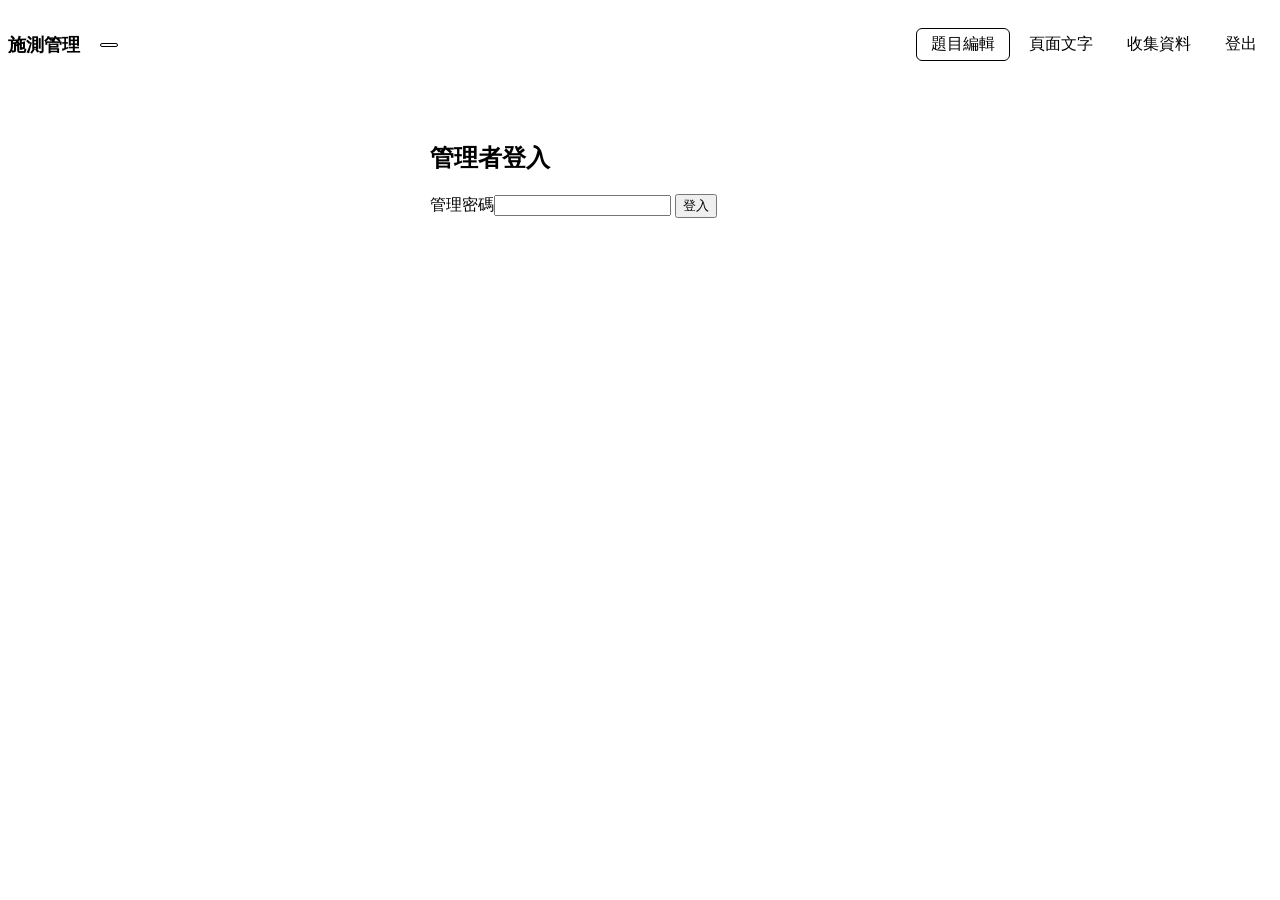
==== admin.html @ 465813cc "Add question-set JSON import/export to the admin editor" ====
<!doctype html>
<html lang="zh-Hant">
<head>
<meta charset="utf-8">
<meta name="viewport" content="width=device-width,initial-scale=1,viewport-fit=cover">
<title>施測管理</title>
<link rel="preconnect" href="https://fonts.googleapis.com">
<link rel="preconnect" href="https://fonts.gstatic.com" crossorigin>
<link rel="stylesheet" href="https://fonts.googleapis.com/css2?family=Noto+Sans+TC:wght@400;500;700&family=LXGW+WenKai+TC&display=swap">
<link rel="stylesheet" href="assets/common.css?v=20261123b">
<style>
body{padding-block:0 48px}
.adminbar{position:sticky;top:env(safe-area-inset-top,0px);z-index:20;background:var(--bg);border-bottom:1px solid var(--line);
  display:flex;flex-wrap:wrap;align-items:center;gap:10px 20px;padding-block:12px;margin-bottom:20px}
.adminbar h1{font-size:1.15rem}
.mode{font-size:.78rem;border-radius:4px;padding:1px 8px;border:1px solid currentColor}
.mode.demo{color:var(--warn)} .mode.live{color:var(--ok)}
.tabs{display:flex;gap:4px;margin-left:auto;flex-wrap:wrap}
.tab{font:inherit;background:transparent;border:1px solid transparent;color:var(--muted);border-radius:6px;padding:5px 14px;cursor:pointer}
.tab[aria-selected="true"]{background:var(--surface);border-color:var(--line);color:var(--ink);font-weight:500}
.wrap{max-width:1500px;margin:0 auto}
.login{max-width:420px;margin:60px auto}
.err{color:var(--bad);font-size:.9rem}
.status{font-size:.88rem;color:var(--muted)}
.status.dirty{color:var(--warn)} .status.saved{color:var(--ok)}

/* editor */
.editor{display:grid;grid-template-columns:220px minmax(0,440px) minmax(0,1fr);gap:18px;align-items:start}
@media (max-width:1200px){.editor{grid-template-columns:200px minmax(0,1fr)} .preview{grid-column:1 / -1}}
@media (max-width:760px){.editor{grid-template-columns:minmax(0,1fr)}}
.sidebar{display:grid;gap:14px;position:sticky;top:72px}
@media (max-width:760px){.sidebar{position:static}}
.bk h3{font-size:.8rem;letter-spacing:.06em;color:var(--muted);font-weight:500;margin:0}
.bkhead{display:flex;align-items:center;gap:8px;flex-wrap:wrap;margin-bottom:6px}
.bkact{display:flex;gap:8px;margin-left:auto;font-size:.78rem}
.bkhead .bkname{width:7em;padding:2px 6px;font:inherit;font-size:.85rem}
.bkhead .linkbtn{font-size:.78rem}
.linkbtn.danger{color:var(--bad)}
.bkmsg{margin:-2px 0 6px} .bkmsg.err{color:var(--bad)}
.bk ul{list-style:none;margin:0;padding:0;display:grid;gap:4px}
.setbtn{font:inherit;width:100%;text-align:left;background:var(--surface);border:1px solid var(--line);color:var(--ink);border-radius:6px;padding:6px 10px;cursor:pointer;display:grid;gap:0}
.setbtn[aria-current="true"]{border-color:var(--accent);background:var(--accent-soft)}
.setbtn .id{font-weight:500;overflow-wrap:anywhere}
.setbtn .meta{font-size:.78rem;color:var(--muted)}
.form{background:var(--surface);border:1px solid var(--line);border-radius:8px;padding:18px;display:grid;gap:14px}
.row{display:grid;grid-template-columns:repeat(3,minmax(0,1fr));gap:10px}
.form label.f{display:grid;gap:4px;font-size:.85rem;color:var(--muted)}
.form label.f > span{font-weight:500;color:var(--ink)}
.check{display:flex;gap:6px;align-items:center;font-size:.9rem}
.hint{font-size:.8rem;color:var(--muted)}
/* 文章欄下方的標記說明表 */
.marks{border-collapse:collapse;font-size:.8rem;color:var(--muted);width:100%;margin-top:-6px}
.marks th,.marks td{text-align:left;padding:2px 8px 2px 0;border-bottom:1px solid var(--line);vertical-align:top;white-space:normal;background:none;letter-spacing:0;font-size:inherit}
.marks th{font-weight:500;color:var(--ink)}
.marks td:first-child{white-space:nowrap}
.marks tr:last-child td{border-bottom:0}
.itemed{border:1px solid var(--line);border-radius:8px;padding:12px;display:grid;gap:8px}
.itemed header{display:flex;align-items:center;gap:6px;flex-wrap:wrap}
.itemed header b{margin-right:auto}
.opt-row{display:grid;grid-template-columns:2em minmax(0,1fr);gap:6px;align-items:center}
.opt-row span{font-family:var(--f-num);color:var(--muted)}
.actions{display:flex;flex-wrap:wrap;gap:8px;align-items:center}
.errors{border:1px solid var(--bad);border-radius:6px;padding:8px 12px;color:var(--bad);font-size:.88rem}
.preview{display:grid;gap:8px;min-width:0}
.preview .cap{display:flex;justify-content:space-between;gap:8px;flex-wrap:wrap;font-size:.85rem;color:var(--muted)}
.preview .frame{border:1px dashed var(--line);border-radius:10px;padding:14px;background:var(--bg)}
.preview .taskbar{position:static}
.pagelist{list-style:none;margin:0;padding:0;display:grid;gap:4px}
/* 拖曳排序 */
.bk li[draggable]{cursor:grab}
.bk li.dragging{opacity:.4}
.bk li.drop-before{box-shadow:0 -3px 0 var(--accent)}
.bk li.drop-after{box-shadow:0 3px 0 var(--accent)}
.grip{color:var(--muted);margin-right:6px;font-size:.8em;letter-spacing:-2px}
.testlinks{display:grid;gap:6px;border-top:1px solid var(--line);padding-top:12px}
.testlinks h3{font-size:.85rem}
.testlinks .tool{text-decoration:none;display:inline-block}
.linkbtn{background:none;border:0;padding:0;font:inherit;color:var(--accent);text-decoration:underline;cursor:pointer}
/* 欄寬調整 */
.editor .gutter{display:none}
@media (min-width:1201px){
  .editor:has(> .gutter){column-gap:0}
  .editor .gutter{display:block;align-self:stretch;cursor:col-resize;position:relative;min-height:200px}
  .editor .gutter::after{content:"";position:absolute;top:0;bottom:0;left:5px;width:2px;border-radius:2px;background:var(--line)}
  .editor .gutter:hover::after,.editor .gutter.active::after{background:var(--accent)}
}
.mode a{color:inherit}
#textPreview{display:grid;gap:14px}
#textPreview hr{border:0;border-top:1px dashed var(--line);margin:4px 0}
code{font-family:var(--f-num);font-size:.85em;background:var(--bg);border-radius:3px;padding:0 3px}

/* data */
.data{display:grid;gap:16px}
.chips{display:flex;flex-wrap:wrap;gap:8px}
.chip{border:1px solid var(--line);background:var(--surface);border-radius:6px;padding:6px 12px;font-size:.9rem}
.chip b{font-family:var(--f-num);margin-left:6px}
.filters{display:flex;flex-wrap:wrap;gap:8px 18px;align-items:center;background:var(--surface);border:1px solid var(--line);border-radius:8px;padding:10px 14px}
.filters input[type=number]{width:5em;padding:2px 6px}
.pill{display:inline-block;font-size:.76rem;border-radius:999px;padding:0 8px;border:1px solid currentColor}
.pill.ok{color:var(--ok)} .pill.wip{color:var(--warn)} .pill.bad{color:var(--bad)}
td.low{color:var(--bad)}
.data h2{margin:4px 0 0}
.data h3{margin:14px 0 4px;font-size:1rem}
.kpis{display:grid;grid-template-columns:repeat(auto-fit,minmax(150px,1fr));gap:12px}
.kpi{background:var(--surface);border:1px solid var(--line);border-radius:10px;padding:12px 16px;display:grid;gap:2px}
.kpi b{font-family:var(--f-num);font-size:1.9rem;line-height:1.1}
.kpi small{color:var(--muted);font-size:.78rem}
details.sec{background:var(--surface);border:1px solid var(--line);border-radius:10px;padding:10px 16px}
details.sec>summary{cursor:pointer;font-weight:700}
details.sec>summary .muted{font-weight:400;font-size:.88rem;margin-left:12px}
details.sec[open]>summary{margin-bottom:8px}
.flist,.dlist{list-style:none;margin:0;padding:0;display:grid;gap:10px}
.flist li{display:grid;grid-template-columns:1fr auto;gap:0 12px;border-bottom:1px dashed var(--line);padding-bottom:8px}
.flist li p{grid-column:1/-1;margin:2px 0 0 1.6em;font-size:.85rem}
.flist .cnt{font-family:var(--f-num);color:var(--muted)}
.flist input[type=number]{width:5em;padding:2px 6px}
.dlist li{display:flex;gap:12px;align-items:baseline;flex-wrap:wrap}
.dlist .btn{min-width:8.5em}
</style>
</head>
<body>
<header class="adminbar wrap">
  <h1>施測管理</h1>
  <span class="mode" id="mode"></span>
  <nav class="tabs" id="tabs" role="tablist" hidden>
    <button class="tab" role="tab" id="tab-edit" aria-selected="true">題目編輯</button>
    <button class="tab" role="tab" id="tab-texts" aria-selected="false">頁面文字</button>
    <button class="tab" role="tab" id="tab-data" aria-selected="false">收集資料</button>
    <button class="tab" id="logout" type="button">登出</button>
  </nav>
</header>

<main class="wrap">
  <section class="login panel" id="login">
    <h2>管理者登入</h2>
    <label class="field"><span class="q">管理密碼</span><input type="password" id="key" autocomplete="current-password"></label>
    <p class="err" id="loginErr" hidden></p>
    <button class="btn" id="loginBtn" type="button" style="justify-self:center">登入</button>
    <p class="muted" id="loginHint"></p>
  </section>

  <section id="view-edit" hidden>
    <div class="editor">
      <aside class="sidebar">
        <div id="setList"></div>
        <div class="actions"><button class="btn ghost small" id="addSet" type="button">新增題組</button>
          <button class="btn ghost small" id="addBooklet" type="button">新增題本</button></div>
        <div class="actions"><label class="btn ghost small"><input type="file" id="importSets" accept=".json,application/json" hidden>匯入題組檔</label>
          <button class="btn ghost small" id="exportSets" type="button">匯出題組檔</button></div>
        <p class="hint" id="importMsg">匯入會取代目前所有正式題組（練習題組保留），按「儲存全部變更」後才寫入試算表。</p>
        <div id="testLinks" class="testlinks"></div>
      </aside>
      <div class="form" id="form"></div>
      <div class="preview">
        <div class="cap"><span>受試者看到的畫面（可以直接試畫重點、點選項）</span><span id="pvNote"></span></div>
        <div class="frame" id="preview"></div>
      </div>
    </div>
  </section>

  <section id="view-texts" hidden></section>

  <section id="view-data" class="data" hidden></section>
</main>

<script src="assets/config.js?v=20261123b"></script>
<script src="assets/render.js?v=20261123b"></script>
<script src="assets/texts.js?v=20261123b"></script>
<script src="assets/api.js?v=20261123b"></script>
<script src="assets/admin.js?v=20261123b"></script>
</body>
</html>
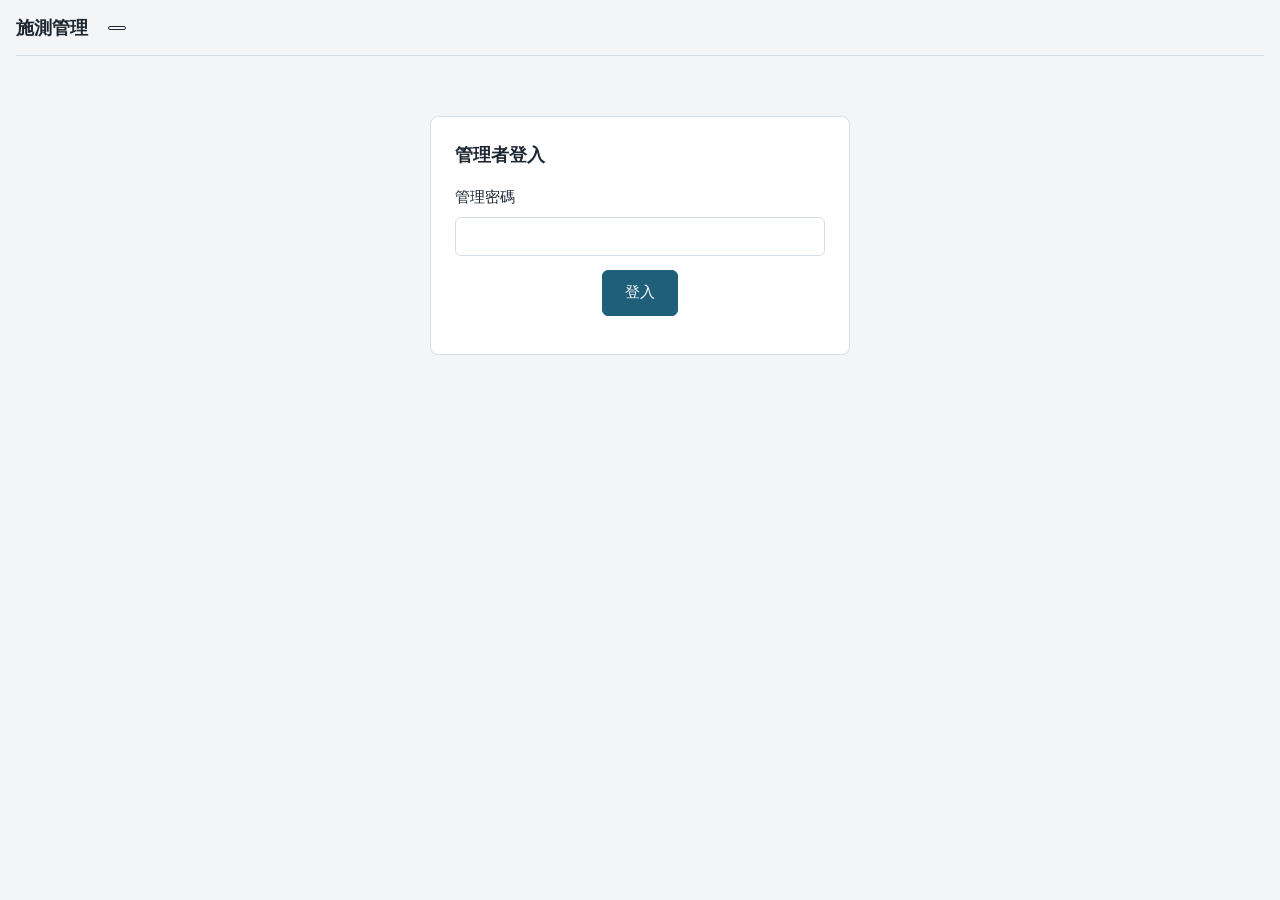
==== commit 5548cc04: "Add framed-box passage markup" ====
--- a/admin.html
+++ b/admin.html
@@ -7,7 +7,7 @@
 <link rel="preconnect" href="https://fonts.googleapis.com">
 <link rel="preconnect" href="https://fonts.gstatic.com" crossorigin>
 <link rel="stylesheet" href="https://fonts.googleapis.com/css2?family=Noto+Sans+TC:wght@400;500;700&family=LXGW+WenKai+TC&display=swap">
-<link rel="stylesheet" href="assets/common.css?v=20261123b">
+<link rel="stylesheet" href="assets/common.css?v=20261123d">
 <style>
 body{padding-block:0 48px}
 .adminbar{position:sticky;top:env(safe-area-inset-top,0px);z-index:20;background:var(--bg);border-bottom:1px solid var(--line);
@@ -35,6 +35,7 @@
 .bkact{display:flex;gap:8px;margin-left:auto;font-size:.78rem}
 .bkhead .bkname{width:7em;padding:2px 6px;font:inherit;font-size:.85rem}
 .bkhead .linkbtn{font-size:.78rem}
+.bkassign{font-size:.8rem;margin:-2px 0 6px}
 .linkbtn.danger{color:var(--bad)}
 .bkmsg{margin:-2px 0 6px} .bkmsg.err{color:var(--bad)}
 .bk ul{list-style:none;margin:0;padding:0;display:grid;gap:4px}
@@ -163,10 +164,10 @@
   <section id="view-data" class="data" hidden></section>
 </main>
 
-<script src="assets/config.js?v=20261123b"></script>
-<script src="assets/render.js?v=20261123b"></script>
-<script src="assets/texts.js?v=20261123b"></script>
-<script src="assets/api.js?v=20261123b"></script>
-<script src="assets/admin.js?v=20261123b"></script>
+<script src="assets/config.js?v=20261123d"></script>
+<script src="assets/render.js?v=20261123d"></script>
+<script src="assets/texts.js?v=20261123d"></script>
+<script src="assets/api.js?v=20261123d"></script>
+<script src="assets/admin.js?v=20261123d"></script>
 </body>
 </html>
--- a/assets/common.css
+++ b/assets/common.css
@@ -0,0 +1,167 @@
+/* Layout: computer-based-test screen — progress bar, sticky task bar, passage + questions side by side (stacks when its container is narrow); admin adds a two-pane editor */
+:root{
+  --bg:#f3f5f7; --surface:#ffffff; --ink:#1d2731; --muted:#5d6b78; --line:#d5dde5;
+  --accent:#1f5f7a; --accent-ink:#ffffff; --accent-soft:#e1eef4;
+  --mark:#fde68a; --mark-ink:#1d2731; --warn:#9b3d12; --ok:#1d6b45; --bad:#b42318;
+  --flag:#c26a00; --flag-ink:#ffffff; --flag-soft:#fdf0dc;
+  --f-read:"Noto Serif TC","Songti TC","PMingLiU",serif;
+  --f-ui:"Noto Sans TC","PingFang TC","Microsoft JhengHei",system-ui,sans-serif;
+  --f-num:ui-monospace,"SFMono-Regular",Menlo,Consolas,monospace;
+}
+@media (prefers-color-scheme: dark){:root:not([data-theme="light"]){
+  --bg:#12181e; --surface:#1a222a; --ink:#e4ebf1; --muted:#9aa9b6; --line:#2c3843;
+  --accent:#7cc0dc; --accent-ink:#0e1a20; --accent-soft:#1d3440;
+  --mark:#a1802a; --mark-ink:#fff8e1; --warn:#f0a07a; --ok:#7fd1a6; --bad:#f29b90; color-scheme:dark;
+  --flag:#e9a23b; --flag-ink:#1d1405; --flag-soft:#3a2c14;
+}}
+:root[data-theme="dark"]{
+  --bg:#12181e; --surface:#1a222a; --ink:#e4ebf1; --muted:#9aa9b6; --line:#2c3843;
+  --accent:#7cc0dc; --accent-ink:#0e1a20; --accent-soft:#1d3440;
+  --mark:#a1802a; --mark-ink:#fff8e1; --warn:#f0a07a; --ok:#7fd1a6; --bad:#f29b90; color-scheme:dark;
+  --flag:#e9a23b; --flag-ink:#1d1405; --flag-soft:#3a2c14;
+}
+*{box-sizing:border-box}
+[hidden]{display:none!important}
+html{-webkit-text-size-adjust:100%}
+body{margin:0;background:var(--bg);color:var(--ink);font-family:var(--f-ui);font-size:15px;line-height:1.7;
+  padding-left:max(16px,env(safe-area-inset-left,0px));padding-right:max(16px,env(safe-area-inset-right,0px));padding-block:24px 48px}
+h1,h2,h3{text-wrap:balance;margin:0}
+h1{font-size:1.45rem} h2{font-size:1.1rem} h3{font-size:1rem}
+p{margin:0}
+a{color:var(--accent)}
+label{cursor:pointer}
+.muted{color:var(--muted);font-size:.9rem}
+.demo-tag{display:inline-block;font-size:.78rem;letter-spacing:.06em;color:var(--warn);border:1px solid currentColor;border-radius:4px;padding:0 8px;justify-self:start}
+ul.tight{margin:0;padding-left:1.2em;display:grid;gap:4px}
+
+/* buttons */
+.btn{font:inherit;font-weight:500;background:var(--accent);color:var(--accent-ink);border:1px solid var(--accent);border-radius:6px;padding:9px 22px;cursor:pointer}
+.btn.ghost{background:transparent;color:var(--accent)}
+.btn.small{padding:4px 12px;font-size:.88rem}
+.btn.danger{background:transparent;color:var(--bad);border-color:var(--bad)}
+.btn:disabled{opacity:.5;cursor:default}
+.btn:focus-visible,.tool:focus-visible,input:focus-visible,select:focus-visible,textarea:focus-visible{outline:2px solid var(--accent);outline-offset:2px}
+
+/* participant shell */
+#app{max-width:1180px;margin:0 auto}
+.panel{background:var(--surface);border:1px solid var(--line);border-radius:8px;padding:24px;display:grid;gap:14px;max-width:720px;margin:0 auto}
+.panel.wide{max-width:840px}                         /* 作答說明：加寬，避免最後一行只剩一個字加句號 */
+.panel p,.panel li{text-wrap:pretty}
+.field{display:grid;gap:6px}
+.field>.q{font-weight:500}
+.opts{display:flex;flex-wrap:wrap;gap:6px 18px}
+select,input[type=text],input[type=number],input[type=password],textarea{font:inherit;padding:6px 10px;border:1px solid var(--line);border-radius:6px;background:var(--surface);color:var(--ink);width:100%}
+textarea{resize:vertical;line-height:1.7}
+.answered{justify-self:center;font-size:.88rem;color:var(--muted);font-variant-numeric:tabular-nums;margin-bottom:-8px}
+
+/* 進度圓圈：每個階段、每個題組各一個，只顯示進度 */
+.progress{max-width:1180px;margin:0 auto 16px}
+.steps{list-style:none;margin:0;padding:0;display:flex;flex-wrap:wrap;justify-content:center;gap:4px 0}
+.step{position:relative;display:grid;justify-items:center;gap:2px;min-width:58px}
+.step+.step::before{content:"";position:absolute;top:15px;right:calc(50% + 17px);width:calc(100% - 34px);height:2px;background:var(--line)}
+.step.done+.step::before{background:var(--accent)}
+.step .dot{box-sizing:border-box;width:30px;height:30px;border-radius:50%;display:grid;place-items:center;font-size:.82rem;font-weight:500;
+  font-variant-numeric:tabular-nums;border:2px solid var(--line);background:var(--surface);color:var(--muted);line-height:1}
+.step .lbl{font-size:.72rem;color:var(--muted);white-space:nowrap}
+.step.done .dot{border-color:var(--accent);background:var(--accent);color:var(--accent-ink)}
+.step.current .dot{border-color:var(--accent);color:var(--accent);box-shadow:0 0 0 3px var(--bg),0 0 0 5px var(--ink)}
+.step.current .lbl{color:var(--ink);font-weight:700}
+
+/* 頁面版型 */
+.stack{display:grid;gap:14px}
+.btn.center{justify-self:center}
+.actions{display:flex;flex-wrap:wrap;gap:12px;align-items:center}
+.actions.end{justify-content:flex-end}
+.consent h3{margin-top:4px}
+mark.todo{background:var(--flag-soft);color:var(--warn);border-radius:3px;padding:0 2px}
+.set-actions{display:grid;justify-items:center;gap:8px;margin-top:16px}
+.set-actions .answered{margin:0}
+
+/* 左上角已用時間（不要太醒目）、退出全螢幕的提示列 */
+.timer{position:fixed;top:6px;left:10px;z-index:30;font-size:.75rem;color:var(--muted);font-variant-numeric:tabular-nums;
+  background:color-mix(in srgb,var(--bg) 85%,transparent);border-radius:4px;padding:1px 6px;pointer-events:none}
+.fsbar{position:fixed;top:0;left:0;right:0;z-index:40;font:inherit;font-size:.9rem;font-weight:500;border:0;cursor:pointer;
+  background:var(--flag);color:var(--flag-ink);padding:8px 16px;text-align:center}
+
+.testbar{position:sticky;top:0;z-index:35;margin:-24px -16px 12px;padding:4px 16px;background:var(--accent-soft);color:var(--accent);font-size:.82rem;text-align:center}
+
+/* 完成題組的確認視窗 */
+.modal{position:fixed;inset:0;z-index:50;background:rgba(15,23,30,.45);display:grid;place-items:center;padding:16px}
+.modal-box{background:var(--surface);color:var(--ink);border:1px solid var(--line);border-radius:10px;padding:22px 24px;max-width:440px;width:100%;display:grid;gap:18px;
+  box-shadow:0 10px 30px rgba(0,0,0,.25)}
+
+/* test screen (shared by participant + admin preview) */
+.set-screen{container-type:inline-size}
+.taskbar{position:sticky;top:env(safe-area-inset-top,0px);z-index:5;display:flex;flex-wrap:wrap;gap:8px 16px;align-items:center;justify-content:space-between;
+  background:var(--surface);border:1px solid var(--line);border-radius:8px;padding:8px 14px;margin-bottom:14px}
+.taskbar .where{font-weight:700}
+.tools{display:flex;gap:6px;flex-wrap:wrap}
+.tool{font:inherit;font-size:.88rem;border:1px solid var(--line);background:var(--surface);color:var(--ink);border-radius:999px;padding:3px 12px;cursor:pointer}
+.tool[aria-pressed="true"]{background:var(--accent-soft);border-color:var(--accent);color:var(--accent);font-weight:500}
+.tool .sw{display:inline-block;width:.9em;height:.9em;border-radius:2px;background:var(--mark);vertical-align:-1px;margin-right:4px}
+/* 試題本「紙張」：尺寸以 em 表示，比例取自學測國綜試題本（A4、內文 11pt、行距約 17pt、版心約 42.5 字寬） */
+.paper{--paper:#ffffff;--paper-ink:#111111;--paper-line:#cfd6dd;--sel:#e3eef6;--sel-ink:#0b4a6b;
+  background:var(--paper);color:var(--paper-ink);border:1px solid var(--line);border-radius:4px;box-shadow:0 1px 3px rgba(0,0,0,.08);
+  max-width:calc(42.5em + 6em);margin:0 auto;padding:2.2em 3em 2.6em;
+  font-family:"Times New Roman","DFKai-SB","BiauKai","標楷體","TW-Kai","LXGW WenKai TC","Kaiti TC",serif;line-height:1.55;text-align:justify}
+.paper .src{font-family:var(--f-ui);font-size:.75em;color:var(--warn);margin-bottom:.6em}
+/* 題組說明在試題本是細明體 */
+.paper .grp{margin:0 0 .15em;font-family:"Times New Roman","MingLiU","細明體","PMingLiU","新細明體","Songti TC","Noto Serif TC",serif}
+.paper .grp .u{text-decoration:underline;text-underline-offset:.18em}
+.paper .passage{padding-left:1.67em;margin-bottom:.15em}
+.paper .passage p{text-indent:2em;margin:0}
+.paper .empty{color:#8a96a3;font-family:var(--f-ui);font-size:.85em;text-indent:0}
+.paper .passage p.verse{text-indent:0;padding-left:2em}
+.paper .boxed{border:1px solid #444;padding:.1em .6em;margin:.25em 0}
+.paper .passage .boxed p.center{text-indent:0;text-align:center}
+.paper .passage p.note{text-indent:0;font-size:.85em;margin-top:.3em}
+.paper .plabel{margin:.5em 0 .1em -1.67em}
+.paper .plabel .lab{display:inline-block;border:1px solid currentColor;padding:0 .25em;line-height:1.3}
+.paper .xt{border-collapse:collapse;width:auto;max-width:100%;margin:.4em 0;font-size:1em}
+.paper .xt th,.paper .xt td{border:1px solid #444;padding:.2em .5em;white-space:normal;vertical-align:top;color:inherit;background:none;letter-spacing:0;font-size:1em;text-align:left}
+.paper .xt th{font-weight:700}
+.paper .fig{margin:.5em 0;text-align:center}
+.paper .fig img{max-width:100%;height:auto}
+.paper .fig figcaption{font-size:.85em}
+.paper .q{position:relative;padding-left:1.67em;margin-top:.15em}
+.paper .qno{position:absolute;left:0;top:0}
+.paper .stem{margin:0}
+/* 試題本的題幹與選項是新細明體（文章是標楷體）；Mac 沒有新細明體時用內建的宋體 */
+.paper .stem,.paper .opt{font-family:"Times New Roman","PMingLiU","新細明體","Songti TC","Noto Serif TC",serif}
+/* ~~文字~~：題幹、選項中引用文章的字詞，試題本用標楷體 */
+.paper .kai{font-family:"Times New Roman","DFKai-SB","BiauKai","標楷體","TW-Kai","LXGW WenKai TC","Kaiti TC",serif}
+.paper .opts{display:grid;gap:0 1em}
+.paper .opts.cols-4{grid-template-columns:repeat(4,minmax(0,1fr))}
+.paper .opts.cols-2{grid-template-columns:repeat(2,minmax(0,1fr))}
+.paper .opts.cols-1{grid-template-columns:minmax(0,1fr)}
+@container (max-width:560px){.paper .opts.cols-4,.paper .opts.cols-2{grid-template-columns:minmax(0,1fr)}}
+.paper .opt{position:relative;display:grid;grid-template-columns:auto minmax(0,1fr);align-items:baseline;cursor:pointer;border-radius:3px;margin:0 -.2em;padding:0 .2em;text-align:left}
+.paper .opt:hover{background:#f1f5f8}
+.paper .opt .k{white-space:nowrap}
+.paper .opt:has(input:checked){background:var(--sel);color:var(--sel-ink)}
+.paper .opt:has(input:checked) .k{font-weight:700}
+.paper .opt:has(input:focus-visible){outline:2px solid #1f5f7a;outline-offset:1px}
+.vh{position:absolute;width:1px;height:1px;margin:-1px;padding:0;overflow:hidden;clip:rect(0 0 0 0);border:0}
+.paper .ch.hl{background:#fde68a;color:#111}
+@media (max-width:700px){.paper{padding:1.4em 1.2em 1.8em}}
+.hl-zone{user-select:text;-webkit-user-select:text}
+.ch.hl{background:var(--mark);color:var(--mark-ink)}
+.set-screen .taskbar{max-width:calc(42.5em*17/15 + 6em*17/15);margin-left:auto;margin-right:auto}
+
+/* effort scale */
+.scale{display:grid;grid-template-columns:repeat(9,minmax(0,1fr));gap:6px}
+.scale label{display:grid;justify-items:center;gap:2px;border:1px solid var(--line);border-radius:6px;padding:8px 0;font-family:var(--f-num)}
+.scale input{margin:0}
+.scale label:has(input:checked){background:var(--accent-soft);border-color:var(--accent)}
+.scale-ends{display:flex;justify-content:space-between;font-size:.85rem;color:var(--muted)}
+
+/* tables */
+.tablebox{overflow-x:auto;border:1px solid var(--line);border-radius:8px;background:var(--surface)}
+table{border-collapse:collapse;width:100%;font-size:.9rem}
+th,td{padding:7px 12px;border-bottom:1px solid var(--line);text-align:left;white-space:nowrap}
+tbody tr:last-child td{border-bottom:0}
+th{font-weight:500;color:var(--muted);font-size:.8rem;letter-spacing:.04em;background:var(--bg)}
+td.n{font-family:var(--f-num);font-variant-numeric:tabular-nums;text-align:right}
+tr.excluded td{color:var(--muted);text-decoration:line-through}
+
+@media (prefers-reduced-motion:reduce){*{transition:none!important}}
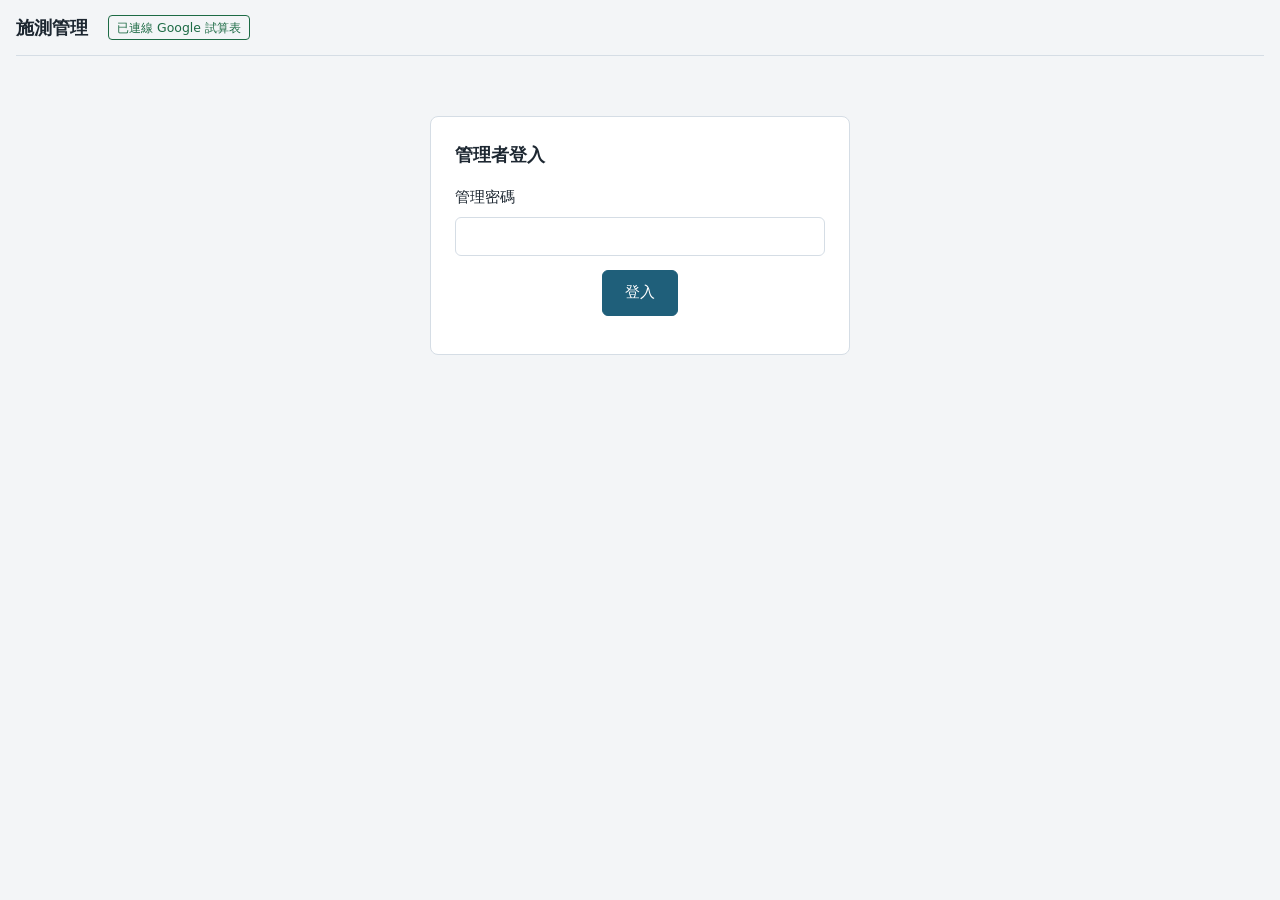
==== commit 5352814c: "Add a 60-minute countdown for the formal sets that pauses during effort ratings" ====
--- a/admin.html
+++ b/admin.html
@@ -3,11 +3,12 @@
 <head>
 <meta charset="utf-8">
 <meta name="viewport" content="width=device-width,initial-scale=1,viewport-fit=cover">
+<meta name="color-scheme" content="only light">
 <title>施測管理</title>
 <link rel="preconnect" href="https://fonts.googleapis.com">
 <link rel="preconnect" href="https://fonts.gstatic.com" crossorigin>
 <link rel="stylesheet" href="https://fonts.googleapis.com/css2?family=Noto+Sans+TC:wght@400;500;700&family=LXGW+WenKai+TC&display=swap">
-<link rel="stylesheet" href="assets/common.css?v=20261123d">
+<link rel="stylesheet" href="assets/common.css?v=20261128a">
 <style>
 body{padding-block:0 48px}
 .adminbar{position:sticky;top:env(safe-area-inset-top,0px);z-index:20;background:var(--bg);border-bottom:1px solid var(--line);
@@ -164,10 +165,10 @@
   <section id="view-data" class="data" hidden></section>
 </main>
 
-<script src="assets/config.js?v=20261123d"></script>
-<script src="assets/render.js?v=20261123d"></script>
-<script src="assets/texts.js?v=20261123d"></script>
-<script src="assets/api.js?v=20261123d"></script>
-<script src="assets/admin.js?v=20261123d"></script>
+<script src="assets/config.js?v=20261128a"></script>
+<script src="assets/render.js?v=20261128a"></script>
+<script src="assets/texts.js?v=20261128a"></script>
+<script src="assets/api.js?v=20261128a"></script>
+<script src="assets/admin.js?v=20261128a"></script>
 </body>
 </html>
--- a/assets/common.css
+++ b/assets/common.css
@@ -7,20 +7,11 @@
   --f-read:"Noto Serif TC","Songti TC","PMingLiU",serif;
   --f-ui:"Noto Sans TC","PingFang TC","Microsoft JhengHei",system-ui,sans-serif;
   --f-num:ui-monospace,"SFMono-Regular",Menlo,Consolas,monospace;
-}
-@media (prefers-color-scheme: dark){:root:not([data-theme="light"]){
-  --bg:#12181e; --surface:#1a222a; --ink:#e4ebf1; --muted:#9aa9b6; --line:#2c3843;
-  --accent:#7cc0dc; --accent-ink:#0e1a20; --accent-soft:#1d3440;
-  --mark:#a1802a; --mark-ink:#fff8e1; --warn:#f0a07a; --ok:#7fd1a6; --bad:#f29b90; color-scheme:dark;
-  --flag:#e9a23b; --flag-ink:#1d1405; --flag-soft:#3a2c14;
-}}
-:root[data-theme="dark"]{
-  --bg:#12181e; --surface:#1a222a; --ink:#e4ebf1; --muted:#9aa9b6; --line:#2c3843;
-  --accent:#7cc0dc; --accent-ink:#0e1a20; --accent-soft:#1d3440;
-  --mark:#a1802a; --mark-ink:#fff8e1; --warn:#f0a07a; --ok:#7fd1a6; --bad:#f29b90; color-scheme:dark;
-  --flag:#e9a23b; --flag-ink:#1d1405; --flag-soft:#3a2c14;
+  color-scheme:only light; /* same colors in dark mode / incognito: inputs, scrollbars stay light too */
 }
 *{box-sizing:border-box}
+.linkbtn{background:none;border:0;padding:0;font:inherit;color:var(--accent);text-decoration:underline;cursor:pointer}
+.center-text{text-align:center}
 [hidden]{display:none!important}
 html{-webkit-text-size-adjust:100%}
 body{margin:0;background:var(--bg);color:var(--ink);font-family:var(--f-ui);font-size:15px;line-height:1.7;
@@ -80,6 +71,7 @@
 /* 左上角已用時間（不要太醒目）、退出全螢幕的提示列 */
 .timer{position:fixed;top:6px;left:10px;z-index:30;font-size:.75rem;color:var(--muted);font-variant-numeric:tabular-nums;
   background:color-mix(in srgb,var(--bg) 85%,transparent);border-radius:4px;padding:1px 6px;pointer-events:none}
+.timer.low{color:var(--bad);font-weight:700}      /* 剩不到 5 分鐘 */
 .fsbar{position:fixed;top:0;left:0;right:0;z-index:40;font:inherit;font-size:.9rem;font-weight:500;border:0;cursor:pointer;
   background:var(--flag);color:var(--flag-ink);padding:8px 16px;text-align:center}
 
